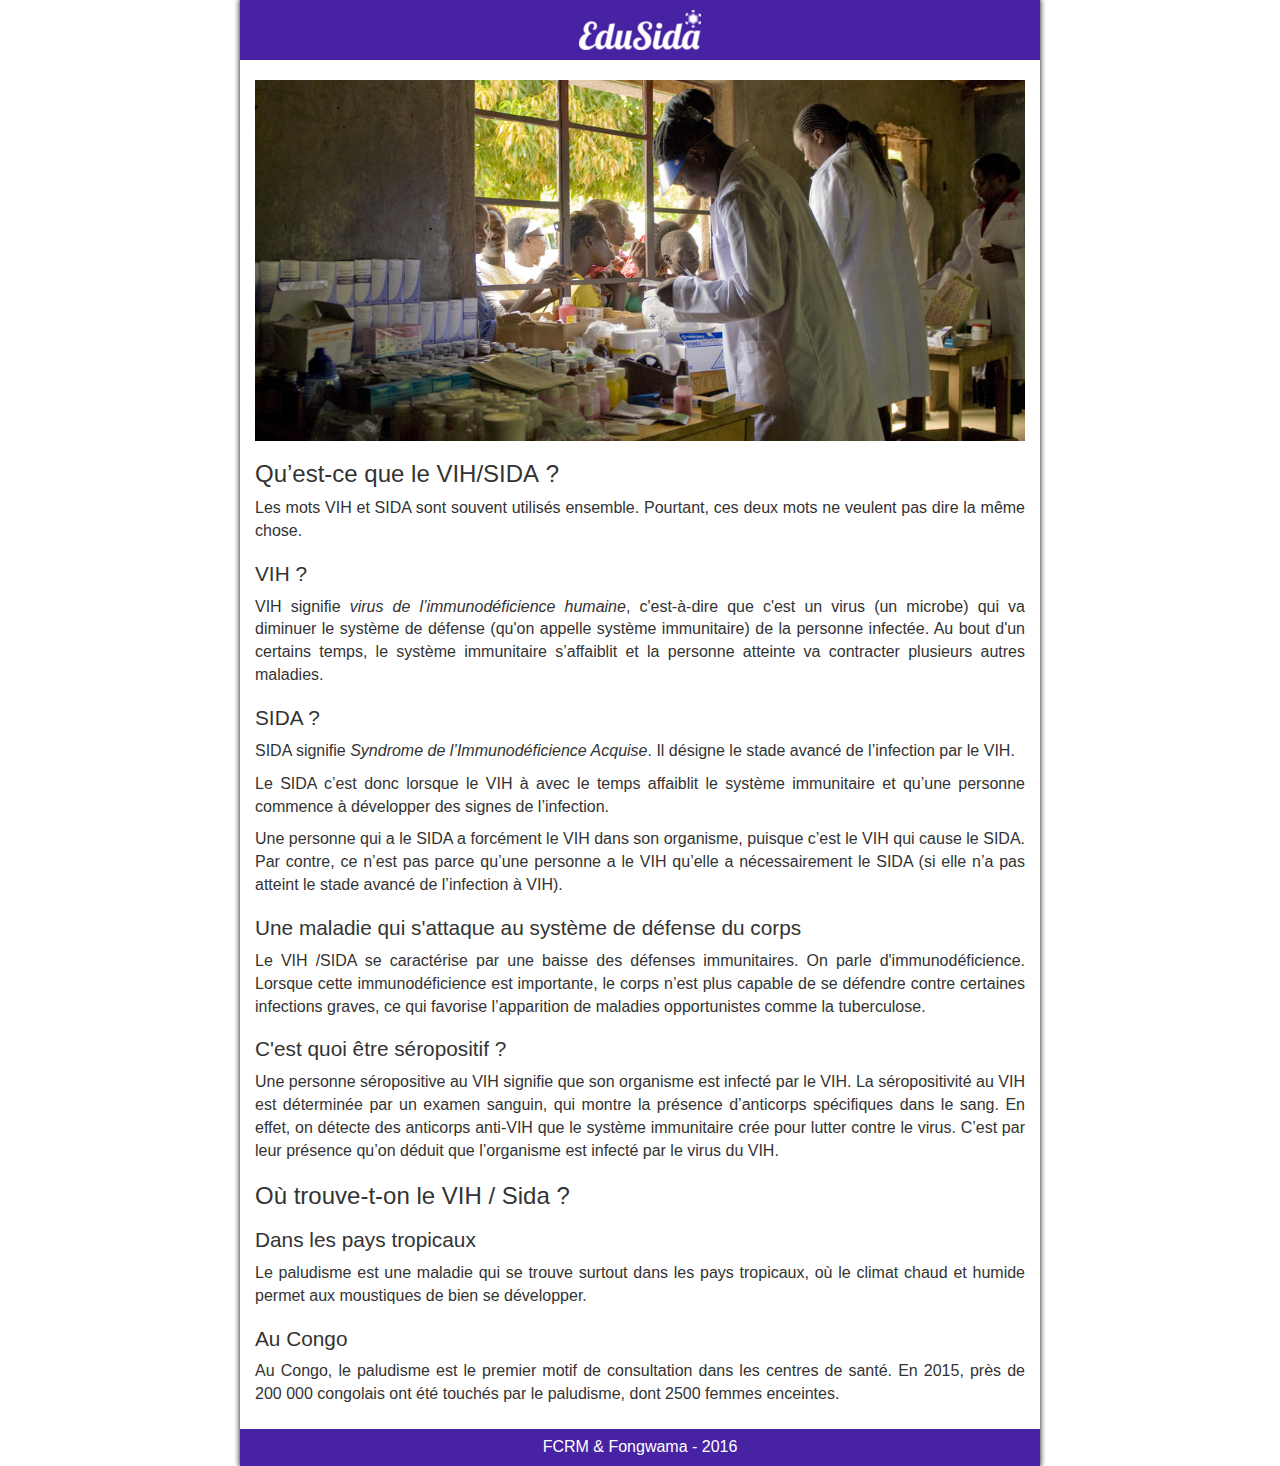
==== comprendre.html @ fab99660 "Initial commit" ====
<!DOCTYPE html>
<html lang="fr">
<head>
	<meta charset="utf-8" />
	<meta name="viewport" content="width=device-width, initial-scale=1.0" />
   	<title>Le paludisme ~ EduPalu ~ FCRM &amp; Fongwama</title>
    <link rel="stylesheet" type="text/css" href="css/bootstrap.css" />
    <link rel="stylesheet" href="css/style.css" />
</head>
<body>
    <header class="jumbotron">
		<a href="index.html">
			<img src="img/logo.png" alt="logo EduPalu" class="center-block" />
		</a>
    </header>
	<section class="container">
        <img src="img/labo.jpg" alt="Laboratoire de campagne" class="img-responsive center-block" />
        <article>
            <h1>Qu’est-ce que le VIH/SIDA ?</h1>
            
            <p>Les mots VIH et SIDA sont souvent utilisés ensemble. Pourtant, ces deux mots ne veulent pas dire la même chose.</p>
            
            <h2>VIH ?</h2>
            
            <p>VIH signifie <em>virus de l’immunodéficience humaine</em>, c'est-à-dire que c'est un virus (un microbe) qui va diminuer le système de défense (qu'on appelle système immunitaire) de la personne infectée. Au bout d'un certains temps, le système immunitaire s’affaiblit et la personne atteinte va contracter plusieurs autres maladies.</p>
            
            <h2>SIDA ?</h2>
            
            <p>SIDA signifie <em>Syndrome de l’Immunodéficience Acquise</em>. Il désigne le stade avancé de l’infection par le VIH.</p>
            
            <p>Le SIDA c’est donc lorsque le VIH à avec le temps affaiblit le système immunitaire et qu’une personne commence à développer des signes de l’infection.</p>
            <p>Une personne qui a le SIDA a forcément le VIH dans son organisme, puisque c’est le VIH qui cause le SIDA. Par contre, ce n’est pas parce qu’une personne a le VIH qu’elle a nécessairement le SIDA (si elle n’a pas atteint le stade avancé de l’infection à VIH).</p> 

            <h2>Une maladie qui s'attaque au système de défense du corps</h2>
            
            <p>Le VIH /SIDA se caractérise par une baisse des défenses immunitaires. On parle d'immunodéficience. Lorsque cette immunodéficience est importante, le corps n’est plus capable de se défendre contre certaines infections graves, ce qui  favorise l’apparition de maladies opportunistes comme la tuberculose.</p>
            
            <h2>C'est quoi être séropositif ?</h2>
<p>Une personne séropositive au VIH signifie que son organisme est infecté par le VIH. La séropositivité au VIH est déterminée par un examen sanguin, qui montre la présence d’anticorps spécifiques dans le sang. En effet, on détecte des anticorps anti-VIH que le système immunitaire crée pour lutter contre le virus. C’est par leur présence qu’on déduit que l’organisme est infecté par le virus du VIH.</p>
                

            <h1>Où trouve-t-on le VIH / Sida ?</h1>
            
            <h2>Dans les pays tropicaux</h2>
            <p>Le paludisme est une maladie qui se trouve surtout dans les pays tropicaux, où le climat chaud et humide permet aux moustiques de bien se développer.</p>
            
            <h2>Au Congo</h2>
            <p>Au Congo, le paludisme est le premier motif de consultation dans les centres de santé. En 2015, près de 200 000 congolais ont été touchés par le paludisme, dont 2500 femmes enceintes.</p>
            
        </article>
    <nav>
        <!-- 
        We will add here navigation...
        -->
    </nav>
	</section>
	<footer>
        <p>
            <a href="http://www.fcrm-congo.com">FCRM</a> &amp; <a href="http://www.fongwama.com">Fongwama</a> - 2016
        </p>  
	</footer>
</body>
</html>
---- css/style.css ----
html {
    height: 100%;
    font-size: 14px;
}

body {
    min-height: 100%;
    position: relative;
    font-size: 1rem;
    -webkit-box-shadow: 0px 0px 5px 1px rgba(0,0,0,0.75);
    -moz-box-shadow: 0px 0px 5px 1px rgba(0,0,0,0.75);
    box-shadow: 0px 0px 5px 1px rgba(0,0,0,0.75);
}

section {
    padding-bottom: 50px;
}

img{
  width: auto;
  align-items: center;
}

.row {
  padding-right: 15px;
}

.col-xs-1, .col-sm-1, .col-md-1, .col-lg-1, .col-xs-2, .col-sm-2, .col-md-2, .col-lg-2, .col-xs-3, .col-sm-3, .col-md-3, .col-lg-3, .col-xs-4, .col-sm-4, .col-md-4, .col-lg-4, .col-xs-5, .col-sm-5, .col-md-5, .col-lg-5, .col-xs-6, .col-sm-6, .col-md-6, .col-lg-6, .col-xs-7, .col-sm-7, .col-md-7, .col-lg-7, .col-xs-8, .col-sm-8, .col-md-8, .col-lg-8, .col-xs-9, .col-sm-9, .col-md-9, .col-lg-9, .col-xs-10, .col-sm-10, .col-md-10, .col-lg-10, .col-xs-11, .col-sm-11, .col-md-11, .col-lg-11, .col-xs-12, .col-sm-12, .col-md-12, .col-lg-12 {
  padding-right: 0px;
}

.jumbotron{
  background-color: #4722A2;
  margin: 0 0 20px 0;
  padding: 10px 0;
}

.jumbotron p {
  margin-bottom: 0px;
  font-size: 14px;
  color: white
}

.card{
  position: relative;
  margin-bottom: 20px;
  /*margin-right: 10px;*/
}

.card a{
    text-decoration: none;
}

.card-description{
    position: absolute;
	background: black none repeat scroll 0% 0%;
	padding: 2px 5px;
    color: #fff;
    opacity: .85;
    bottom: 0px;
    left: 0px;
    min-width: 100%;
    margin: 0px;
    font-size: 1.3rem;
}

.card-description p{
  padding: 0px 0px !important;
  margin: 0;
}

.padding {
  padding: 10px 0;
}
.text-muted {
  border-top: 1px solid #eee;
  border-bottom: 1px solid #eee;
  padding: 10px 0;
}
.text-muted > a {
  color: gray !important;
}

article {
    text-align: justify;
}
section h1{
    font-size: 1.5rem;
}

section h2{
    font-size: 1.3rem;
}

section figcaption {
    line-height: 1.2;
    text-align: left;
    font-style: oblique;
    margin-top: 5px; 
    margin-bottom: 15px; 
}

.question {
    font-weight: bold;
    margin-bottom: 0px;
}

.reponse {

}

blockquote {
    text-align: right;
    font-style: italic;
}

.btn {
    font-size: 1rem;
}

.credit td {
    vertical-align:top;
}

.credit img {
    height: 100px;
    width:auto;
    margin-right: 10px;
}

footer {
    background-color: #4722A2;
    position: absolute;
    bottom: 0;
    width: 100%;
    padding: 7px 0px;
    margin-bottom: 0px;
}

footer p {
    margin: 0px 0px;
    font-size: 1rem;
    color: white;
    text-align: center;
}

footer a:link, footer a:visited {
	color: white;
}

@media (min-width: 800px) {
    html, .container {
        width: 800px;
    }

    html {
        margin-left: auto;
        margin-right: auto;
        font-size: 16px;
    }
}
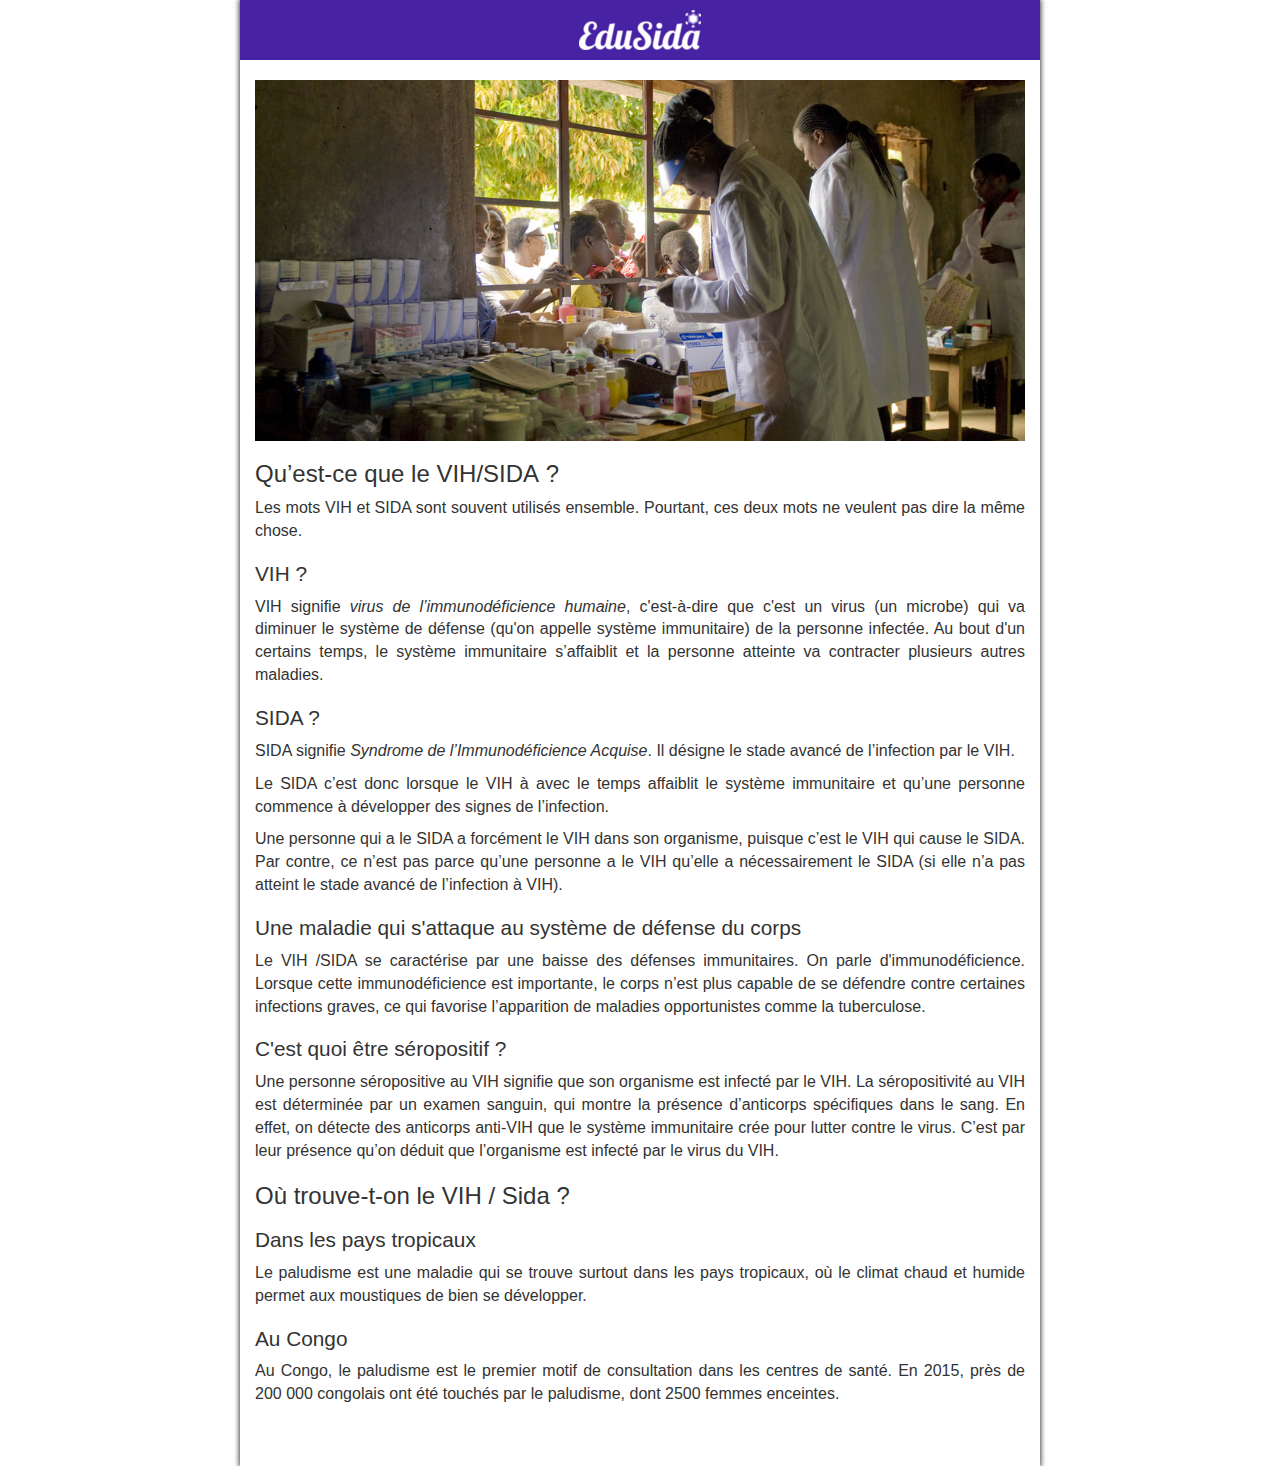
==== commit 9ca0c050: "delete files" ====
--- a/comprendre.html
+++ b/comprendre.html
@@ -54,10 +54,5 @@
         -->
     </nav>
 	</section>
-	<footer>
-        <p>
-            <a href="http://www.fcrm-congo.com">FCRM</a> &amp; <a href="http://www.fongwama.com">Fongwama</a> - 2016
-        </p>  
-	</footer>
 </body>
 </html>
